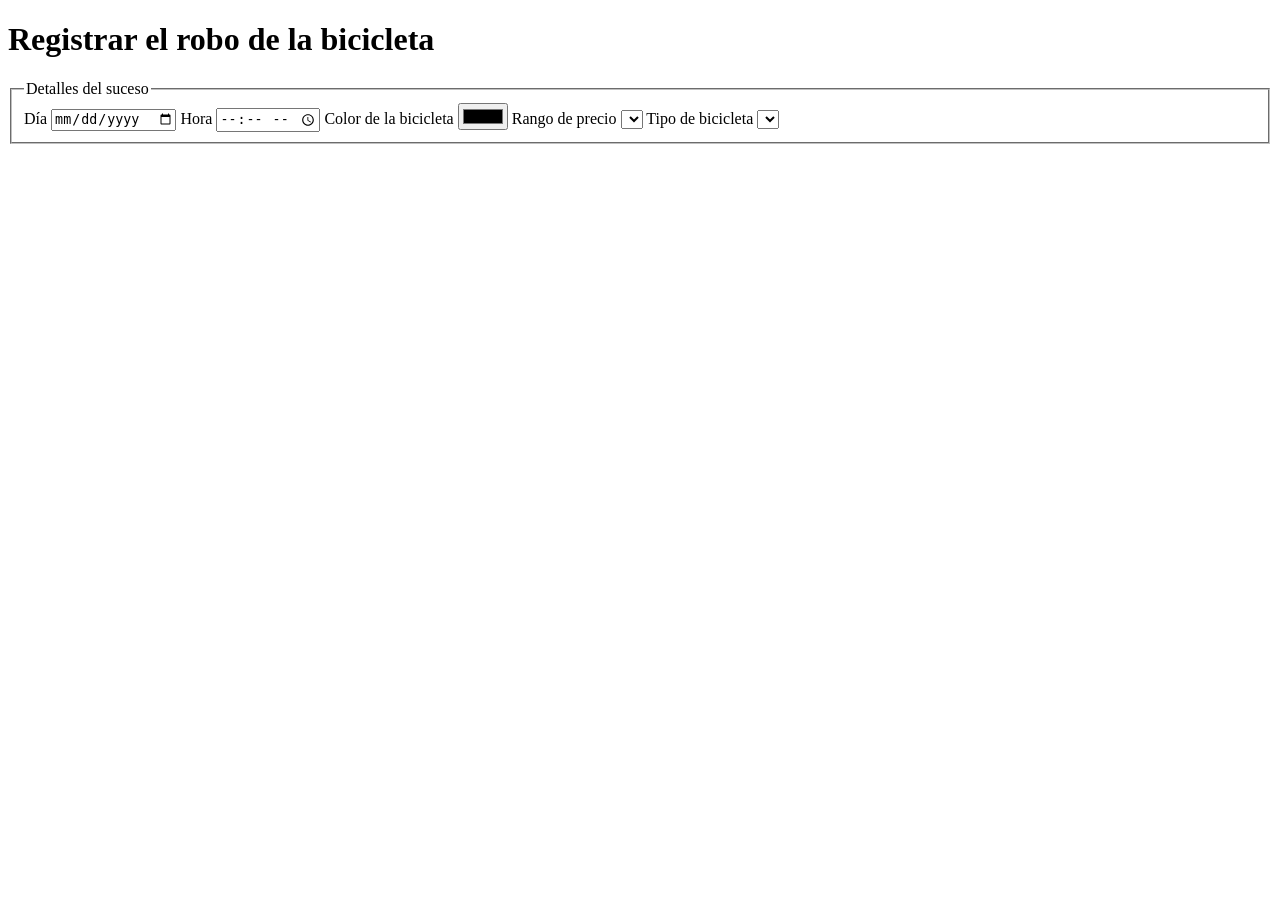
==== registrar-el-robo-de-la-bicicleta/index.html @ 12045efe "ADD: Actualizar" ====
<!DOCTYPE html>
<html lang="en">
<head>
    <meta charset="UTF-8">
    <meta name="viewport" content="width=device-width, initial-scale=1.0">
    <title>Document</title>
</head>
<body>
    
    <div class="container">
        <Header>
            <h1>Registrar el robo de la bicicleta</h1>
        </Header>
        <main>
            <form action="">
                <fieldset>
                    <legend>Detalles del suceso</legend>

                    <label for="">Día</label>
                    <input type="date">

                    <label for="">Hora</label>
                    <input type="time">

                    <label for="">Color de la bicicleta</label>
                    <input type="color">

                    <label for="">Rango de precio</label>
                    <select name="" id=""></select>

                    <label for="">Tipo de bicicleta</label>
                    <select name="" id=""></select>
                </fieldset>
            </form>
        </main>
        <footer></footer>
    </div>

</body>
</html>
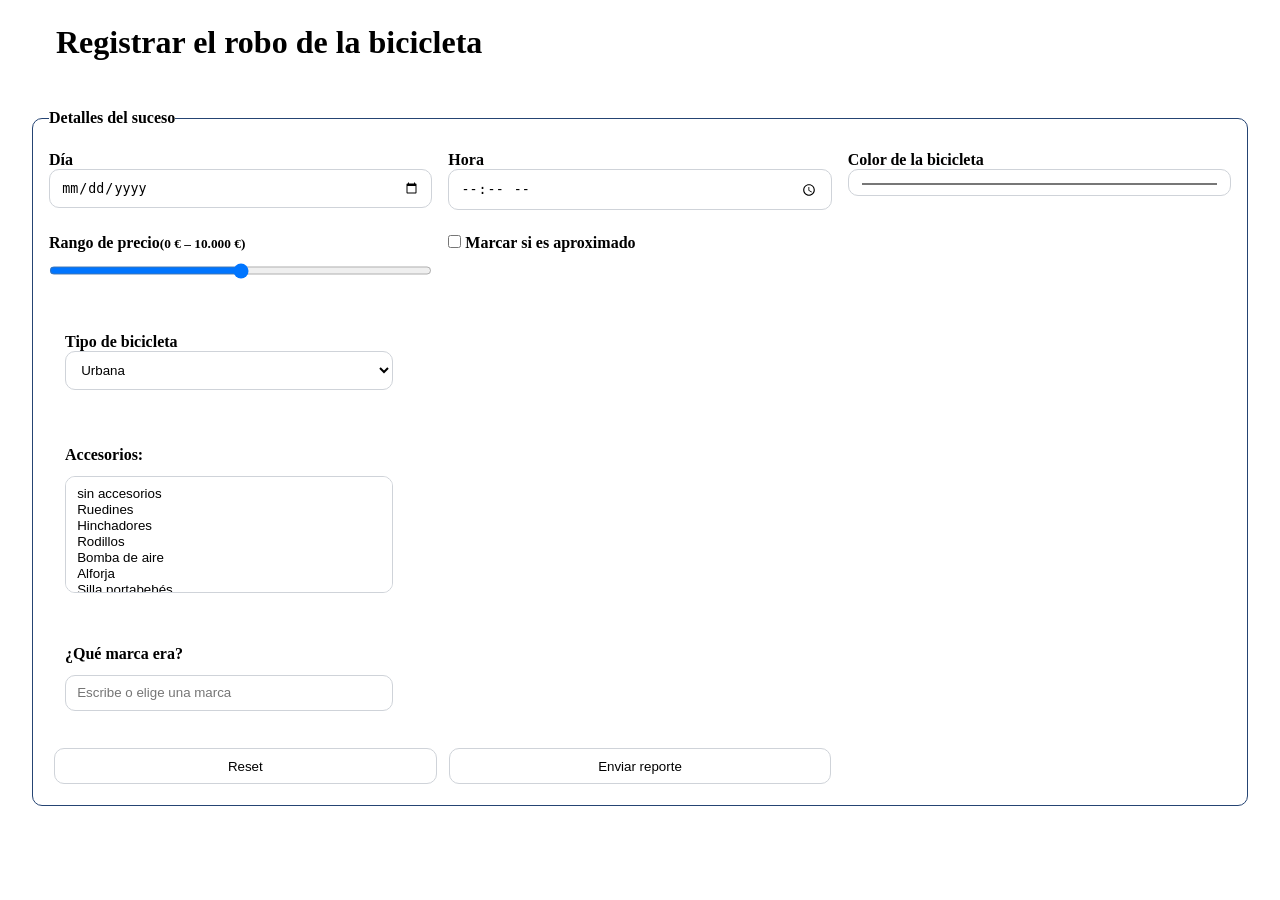
==== commit bca1fe12: "ADD:css para registro de robos-form" ====
--- a/registrar-el-robo-de-la-bicicleta/index.html
+++ b/registrar-el-robo-de-la-bicicleta/index.html
@@ -1,35 +1,113 @@
 <!DOCTYPE html>
-<html lang="en">
+<html lang="es">
 <head>
     <meta charset="UTF-8">
     <meta name="viewport" content="width=device-width, initial-scale=1.0">
-    <title>Document</title>
+    <title>Registro: robo de bicicleta</title>
+    <link rel="stylesheet" href="index.css">
 </head>
 <body>
     
     <div class="container">
-        <Header>
+        <header>
             <h1>Registrar el robo de la bicicleta</h1>
-        </Header>
+        </header>
         <main>
-            <form action="">
+            <form action="#">
                 <fieldset>
                     <legend>Detalles del suceso</legend>
+                    <div class="contain">
+                        <label for="dia">Día<input type="date" id="dia" name="dia" required></label>
 
-                    <label for="">Día</label>
-                    <input type="date">
+                        <label for="hora">Hora<input type="time" id="hora" name="hora" required></label>
+                        
+                        <label for="color">Color de la bicicleta<input type="color" id="color" name="color" required></label>
+                        
+                        <label for="precio">Rango de precio<small>(0 € – 10.000 €)</small>
+                        <input type="range" id="precio" name="precio" required min="0" max="10000"></label>
+                        
+                        <label for="precio-aproximado"><input type="checkbox" id="precio-aproximado" name="precio_aproximado"> Marcar si es aproximado</label>
+                    </div>
 
-                    <label for="">Hora</label>
-                    <input type="time">
+                    <div class="contain">
+                        <div>
+                            <label for="tipo">Tipo de bicicleta
+                                <select name="tipo" id="tipo">
+                                <optgroup label="Urbana y ciudad">
+                                    <option value="urbana">Urbana</option>
+                                    <option value="clasica">Bicicleta Clásica</option>
+                                    <option value="plegable">Bicicleta Plegable</option>
+                                    <option value="electrica">Bicicleta Eléctrica</option>
+                                    <option value="commuter">Bicicleta Commuter</option>
+                                </optgroup>
+                                <optgroup label="Montaña y sport">
+                                    <option value="montaña">Montaña</option>
+                                    <option value="sport">Bicicletas de tipo Sport</option>
+                                    <option value="trail-hardtail">Bicicletas de tipo Trail o Hard Tail</option>
+                                    <option value="xc-cross-contry">Bicicletas para XC o Cross Country</option>
+                                    
+                                </optgroup>
+                                <optgroup label="Carretera / carreras">
+                                    <option value="carretera">Carreras</option>
+                                    <option value="gran fondo">Bicicletas Gran Fondo</option>
+                                    <option value="racing">Bicicletas Racing</option>
+                                    <option value="aero">Bicicletas Aero</option>
+                                </optgroup>
+                            </select></label>
+                             
+                        </div>
+                        
+                    </div>
+                    
+                    <div class="contain">
+                        <div>
+                            <label for="accesorios">Accesorios:</label>
+                            <select name="accesorios" id="accesorios" multiple size="6">
+                                <option>sin accesorios</option>
+                                <option>Ruedines</option>
+                                <option>Hinchadores</option>
+                                <option>Rodillos</option>
+                                <option>Bomba de aire</option>
+                                <option>Alforja</option>
+                                <option>Silla portabebés</option>
+                            </select>
+                        </div>
+                    </div>
 
-                    <label for="">Color de la bicicleta</label>
-                    <input type="color">
+                    <div class="contain">
+                        <div>
+                            <label for="marca">¿Qué marca era?</label>
+                            <input type="text" id="marca" name="marca" placeholder="Escribe o elige una marca" list="marcas" required>
+                            <datalist id="marcas">
+                                <option value="specialized"></option>
+                                <option value="trek"></option>
+                                <option value="merida"></option>
+                                <option value="scott"></option>
+                                <option value="giant"></option>
+                                <option value="cube"></option>
+                                <option value="lapierre"></option>
+                                <option value="orbea"></option>
+                                <option value="cannondale"></option>
+                                <option value="bmc"></option>
+                                <option value="canyon"></option>
+                                <option value="look"></option>
+                                <option value="protek"></option>
+                                <option value="megamo"></option>
+                                <option value="pinarello"></option>
+                                <option value="bianchi"></option>
+                                <option value="bh"></option>
+                                <option value="factor"></option>
+                                <option value="ghost"></option>
+                                <option value="cervélo"></option>
+                                <option value="argon"></option>
+                            </datalist>
+                        </div>
+                    </div>
 
-                    <label for="">Rango de precio</label>
-                    <select name="" id=""></select>
-
-                    <label for="">Tipo de bicicleta</label>
-                    <select name="" id=""></select>
+                    <div class="contain btncontain">
+                        <button type="reset">Reset</button>
+                        <button type="submit">Enviar reporte</button>
+                    </div>
                 </fieldset>
             </form>
         </main>
--- a/registrar-el-robo-de-la-bicicleta/index.css
+++ b/registrar-el-robo-de-la-bicicleta/index.css
@@ -0,0 +1,98 @@
+* {
+    margin: 0;
+    padding: 0;
+    box-sizing: border-box;
+}
+
+img {
+    max-width: 100%;
+    height: auto;
+    display: block;
+}
+
+.container {
+    width: min(95%, 1300px);
+    margin: 0 auto;
+    display: flex;
+    flex-direction: column;
+    gap: 1.5rem;
+}
+
+header{
+    padding: 1.5rem;
+}
+
+form {
+    width: 100%;
+}
+
+fieldset{
+    width: 100%;
+    display: flex;
+    flex-direction: column;
+    justify-content: center;
+    align-items: stretch;
+    gap: 1rem;
+    border: 1px solid #254473;
+    border-radius: 10px;
+    padding: 1rem;
+}
+
+legend{ 
+    font-weight:700; 
+    margin-bottom:.25rem; 
+}
+
+
+.contain {
+    display: grid;
+    gap: 1rem;
+    grid-template-columns: repeat(auto-fit, minmax(260px, 3fr));
+}
+
+.contain div{
+    display: flex;
+    flex-direction: column;
+    padding: 1rem;
+    max-width: 360px;
+    gap: 0.5rem;
+}
+
+select[multiple], #tipo, #marca{ 
+    max-width: 360px; 
+}
+
+.btncontain {
+    display: grid;
+    grid-template-columns: 1fr 1fr;
+    gap: 12px;
+    padding: 5px;
+}
+
+label{ 
+    display:block; 
+    font-weight:650; 
+    margin:.25rem 0; 
+}
+input, select, textarea, button { 
+    width:100%; 
+    padding:.6rem .7rem; 
+    border:1px solid #cfd3d9; 
+    border-radius:10px; 
+    background:#fff; 
+}
+input[type="checkbox"], input[type="radio"]{ 
+    width:auto; 
+}
+
+/* Responsive: 1 col en móvil, 2–3 en pantallas mayores */
+@media (min-width: 700px){
+  .contain{ 
+    grid-template-columns: repeat(2, minmax(0, 1fr)); 
+}
+}
+@media (min-width: 1000px){
+  .contain{ 
+    grid-template-columns: repeat(3, minmax(0, 1fr)); 
+}
+}
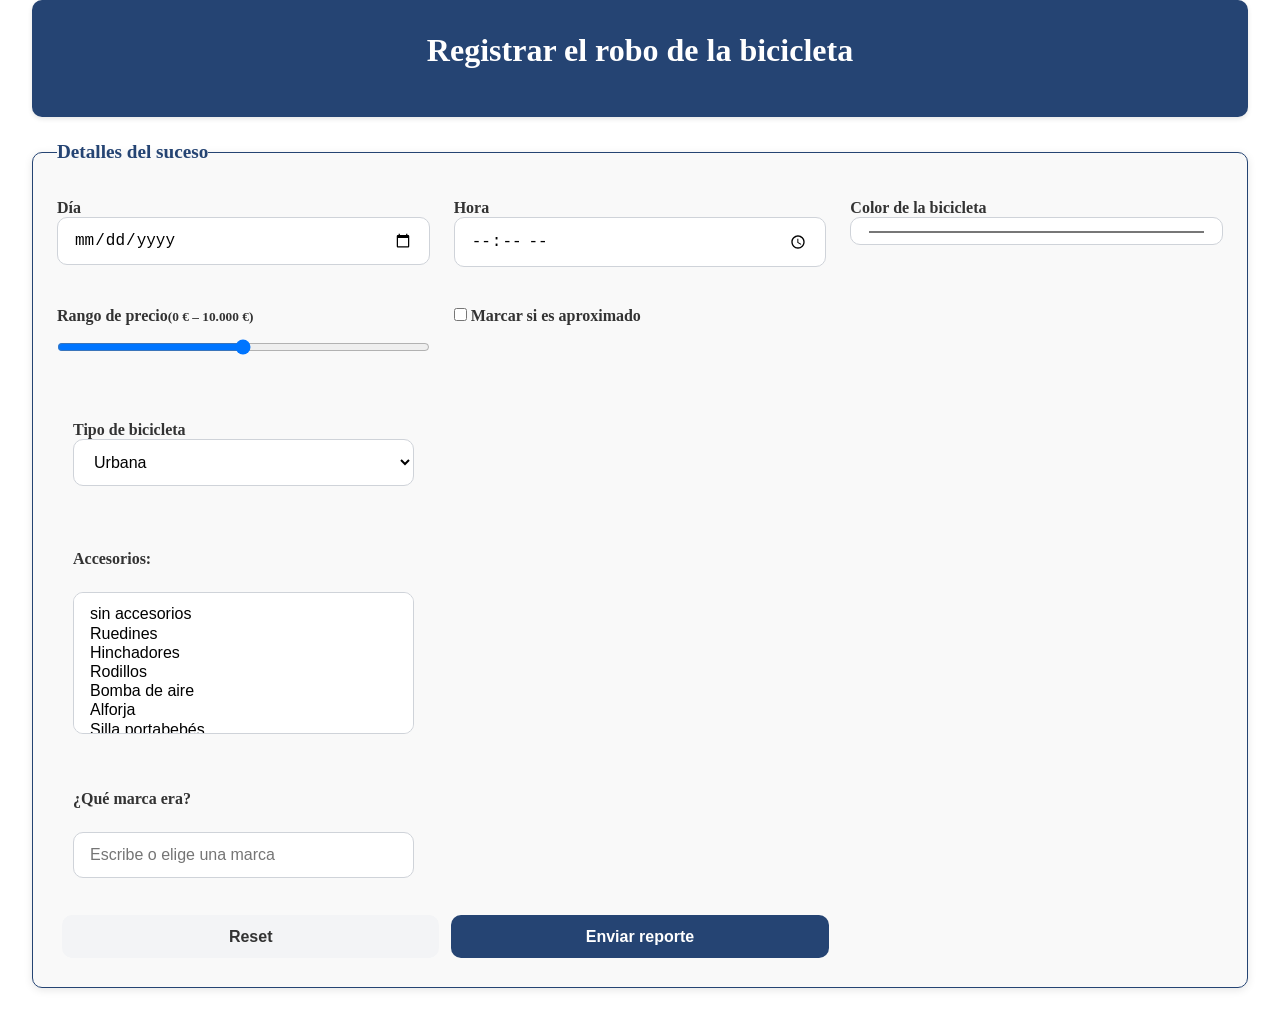
==== commit 66e33665: "add validar form" ====
--- a/registrar-el-robo-de-la-bicicleta/index.html
+++ b/registrar-el-robo-de-la-bicicleta/index.html
@@ -4,7 +4,7 @@
     <meta charset="UTF-8">
     <meta name="viewport" content="width=device-width, initial-scale=1.0">
     <title>Registro: robo de bicicleta</title>
-    <link rel="stylesheet" href="index.css">
+    <link rel="stylesheet" href="style.css">
 </head>
 <body>
     
@@ -13,7 +13,7 @@
             <h1>Registrar el robo de la bicicleta</h1>
         </header>
         <main>
-            <form action="#">
+            <form id="regRoboForm">
                 <fieldset>
                     <legend>Detalles del suceso</legend>
                     <div class="contain">
@@ -114,5 +114,6 @@
         <footer></footer>
     </div>
 
+    <script src="script.js"></script>
 </body>
 </html>
--- a/registrar-el-robo-de-la-bicicleta/style.css
+++ b/registrar-el-robo-de-la-bicicleta/style.css
@@ -0,0 +1,145 @@
+* {
+    margin: 0;
+    padding: 0;
+    box-sizing: border-box;
+}
+
+img {
+    max-width: 100%;
+    height: auto;
+    display: block;
+}
+
+.container {
+    width: min(95%, 1300px);
+    margin: 0 auto;
+    display: flex;
+    flex-direction: column;
+    gap: 1.5rem;
+}
+
+header {
+    padding: 2rem 1rem;
+    text-align: center;
+    background-color: #254473;
+    color: white;
+    border-radius: 10px;
+    box-shadow: 0 2px 5px rgba(0, 0, 0, 0.1);
+}
+
+h1 {
+    font-size: 2rem;
+    font-weight: 700;
+    margin-bottom: 1rem;
+}
+
+form {
+    width: 100%;
+}
+
+fieldset {
+    width: 100%;
+    display: flex;
+    flex-direction: column;
+    justify-content: center;
+    align-items: stretch;
+    gap: 1rem;
+    border: 1px solid #254473;
+    border-radius: 10px;
+    padding: 1.5rem;
+    background-color: #f9f9f9;
+    box-shadow: 0 2px 8px rgba(0, 0, 0, 0.1);
+}
+
+legend { 
+    font-weight: 700; 
+    margin-bottom: .25rem; 
+    font-size: 1.2rem;
+    color: #254473;
+}
+
+.contain {
+    display: grid;
+    gap: 1.5rem;
+    grid-template-columns: repeat(auto-fit, minmax(260px, 1fr));
+}
+
+.contain div {
+    display: flex;
+    flex-direction: column;
+    padding: 1rem;
+    gap: 1rem;
+}
+
+select[multiple], #tipo, #marca { 
+    max-width: 360px;
+}
+
+.btncontain {
+    display: grid;
+    grid-template-columns: 1fr 1fr;
+    gap: 12px;
+    padding: 5px;
+}
+
+label {
+    display: block; 
+    font-weight: 650; 
+    margin: .5rem 0; 
+    color: #333;
+}
+
+input, select, textarea, button {
+    width: 100%; 
+    padding: .8rem 1rem; 
+    border: 1px solid #cfd3d9; 
+    border-radius: 10px; 
+    background: #fff;
+    font-size: 1rem;
+    transition: all 0.3s ease;
+}
+
+input:focus, select:focus, textarea:focus, button:focus {
+    outline: none;
+    border-color: #254473;
+    box-shadow: 0 0 5px rgba(37, 68, 115, 0.5);
+}
+
+input[type="checkbox"], input[type="radio"] { 
+    width: auto; 
+}
+
+button {
+    background-color: #254473;
+    color: white;
+    border: none;
+    cursor: pointer;
+    font-weight: 700;
+}
+
+button[type="reset"] {
+    background-color: #f3f4f6;
+    color: #333;
+}
+
+button:hover {
+    background-color: #1d3a60;
+    transition: background-color 0.3s ease;
+}
+
+button[type="reset"]:hover {
+    background-color: #e4e4e4;
+}
+
+/* Responsive: 1 col en móvil, 2–3 en pantallas mayores */
+@media (min-width: 700px) {
+    .contain { 
+        grid-template-columns: repeat(2, minmax(0, 1fr)); 
+    }
+}
+
+@media (min-width: 1000px) {
+    .contain { 
+        grid-template-columns: repeat(3, minmax(0, 1fr)); 
+    }
+}
